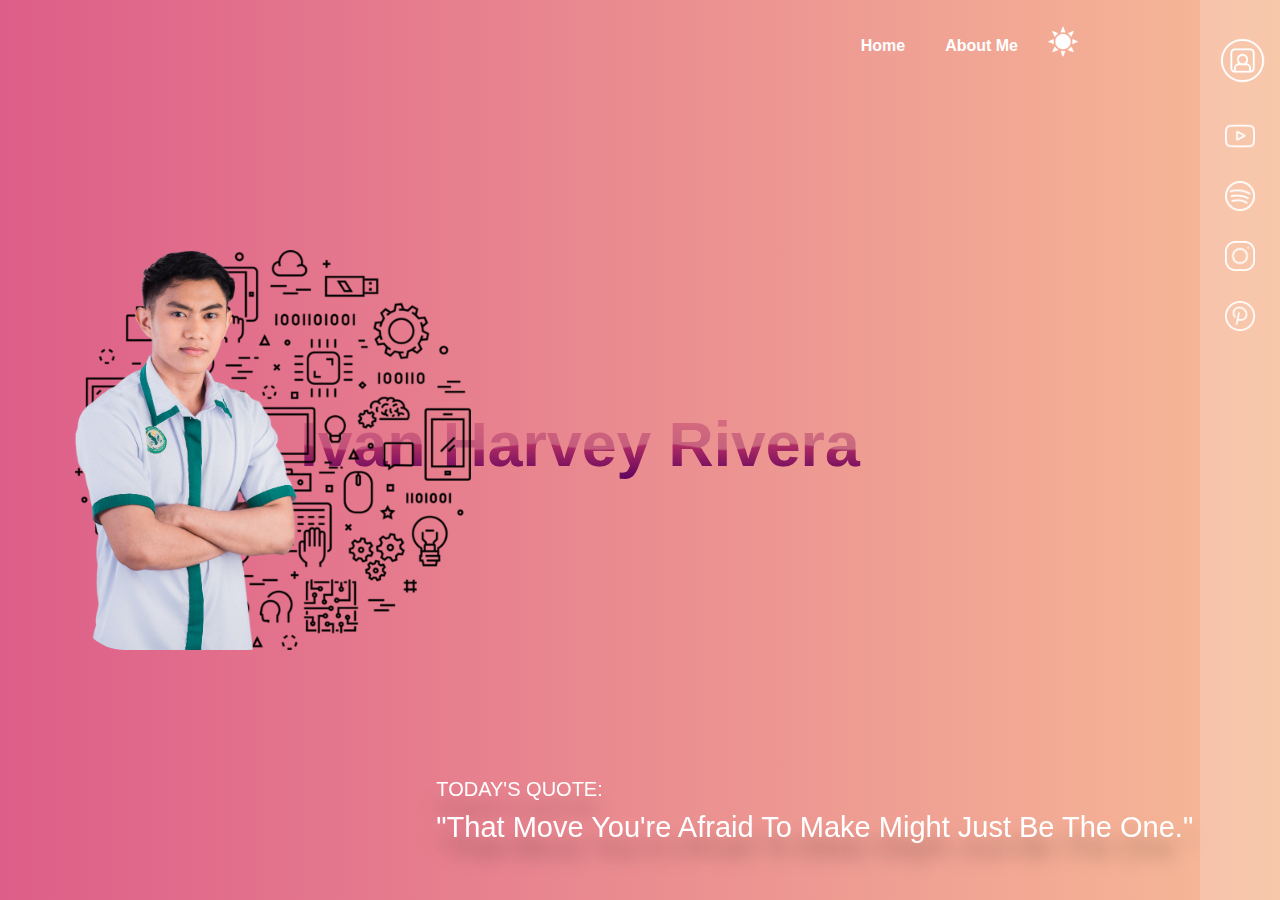
==== index.html @ 5f06219b "Add files via upload" ====
<!DOCTYPE html>
<html>
  <head>
    <meta name="viewport" content="width=device-width, initial-scale=1">
    <title>Xplizit NM7</title>
    <link rel="stylesheet" href="style.css">
  </head>
  <body>
  
    <div class="main">
	
  
	<div class="nav-links">
		<ul>
			<li><a href="https://github.com/Xplizit-NM7/RIVERA-Ivan-Harvey/"><button class="btn" >Home</button></a></li>
			<li><button type="button" class="btn" onclick="openPopUp()">About Me</button></li>
			<li class="icon-li"><img src="images/sun.png" id="icon" alt="Moon icon"></li>
		</ul>
	</div>
	

<div class="side-nav">
  <div class="user_title">
    <img src="images/user.png" alt="Network icon">
    <div>
      <h2>My Social Media</h2>
    </div>
  </div>
  <ul>
    <li><a href="https://youtube.com/@XplizitNM7"><img src="images/youtube.png" alt="Youtube icon"><span>Youtube</span></a></li>
    <li><a href="https://open.spotify.com/user/12140980884?si=iz5y5oF6SPGLse5J82yxXQ&utm_source=copy-link"><img src="images/spotify.png" alt="Spotify icon"><span>Spotify</span></a></li>
    <li><a href="https://instagram.com/the_young_swag"><img src="images/instagram.png" alt="Instagram icon"><span>Instagram</span></a></li>
    <li><a href="https://pin.it/5EBqvMs"><img src="images/pinterest.png" alt="Pinterest icon"><span>Pinterest</span></a></li>
  </ul>
</div>

	
	<div class="img-box">
		<img src="images/CS.png" class="back-img" alt="back image">
		<img src="images/Ivan_Harvey_Rivera.png" class="main-img" alt="Profile image">
</div>
	  
      <nav>
        <div class="logo">
          <img src="images/artificial-intelligence.png" alt="Logo image">
        </div>
	
		
        <div class="popUp" id="popUp">
          <img src="images/artificial-intelligence.png" alt="Pop-up image">
          <div class="content-container">
            <h2>About Me:</h2>
            <ul>
              <li>Name: Ivan Harvey Danao Rivera</li>
              <li>Birth Date: January 16, 2003</li>
              <li>Elementary: Mayantoc Central Elementary School</li>
              <li>High School: Tarlac Agricultural University</li>
              <li>Strand: Humanities and Social Sciences</li>
              <li>College: Tarlac Agricultural University</li>
              <li>Course: Bachelor of Science in Information Technology</li>
            </ul>
          </div>
          <button type="button" onclick="closePopUp()">Close</button>
        </div>
        
        

      </nav>
	  
      <div class="container">
        <h1 id="current-time"></h1>
        <div class="quotes">
          <p>TODAY'S QUOTE:</p>
          <h2>"That Move You're Afraid To Make Might Just Be The One."</h2>
        </div>
		</div>
		
		<div class="typeAuto">
		
<svg viewBox="0 0 320 20">
  <defs>
    <linearGradient id="gradient" x1="0" x2="0" y1="0" y2="1">
      <stop offset="5%" stop-color="var(--gradient-start-color)"/>
      <stop offset="95%" stop-color="var(--gradient-end-color)"/>
    </linearGradient>
    <pattern id="wave" x="0" y="0" width="320" height="20" patternUnits="userSpaceOnUse">
      <path id="wavePath" d="M-40 9 Q-30 7 -20 9 T0 9 T20 9 T40 9 T60 9 T80 9 T100 9 T120 9 T140 9 T160 9 T180 9 T200 9 T220 9 T240 9 T260 9 T280 9 T300 9 T320 9 V20 H-40z" fill="url(#gradient)"> 
        <animateTransform
            attributeName="transform"
            begin="0s"
            dur="3.5s"
            type="translate"
            from="0,0"
            to="80,0"
            repeatCount="indefinite" />
      </path>
    </pattern>
  </defs>
  <text text-anchor="middle" x="160" y="15" font-size="20" fill="url(#wave)" fill-opacity="1">Ivan Harvey Rivera</text>
  <text text-anchor="middle" x="160" y="15" font-size="20" fill="url(#gradient)" fill-opacity="0.4">Ivan Harvey Rivera</text>
</svg>




		</div>
	</div>
		<script>
  let time = document.getElementById("current-time");

  setInterval(() => {
    let d = new Date();
    let hours = d.getHours();
    let minutes = d.getMinutes();
    let seconds = d.getSeconds();
    let amOrPm = hours >= 12 ? "PM" : "AM";
    hours = hours % 12 || 12;
    time.innerHTML = hours + ":" + (minutes < 10 ? "0" + minutes : minutes) + ":" + (seconds < 10 ? "0" + seconds : seconds) + " " + amOrPm;
  }, 1000);
</script>

		
		<script>
			const popUp = document.getElementById("popUp");

			function openPopUp() {
			popUp.classList.add("open-popUp");
			}

			function closePopUp() {
			popUp.classList.remove("open-popUp");
			}
		</script>
		
		<script>
		var icon =document.getElementById("icon");
		
		icon.onclick =function(){
			document.body.classList.toggle("dark-theme");
			if (document.body.classList.contains("dark-theme"))
			{
			icon.src ="images/moon.png";
			}
			else{
			icon.src ="images/sun.png";
			}
		}
		
		</script>
		

	</body>
</html>
---- style.css ----
* {
  margin: 0;
  padding: 0;
  font-family: sans-serif;
}
	:root{
		--color-one: linear-gradient(to right, #dd5e89 , #f7bb97); /*Background Color*/
		--color-two: linear-gradient(to left,#aa076b  , #61045f); /*autoType Color*/
		--color-three: #000000; /*Text Color*/
    --color-four: linear-gradient(to left, #f4c282 , #ef629f); /*Background Color*/
    --color-five: linear-gradient(to left,#ff9966, #ff5e62); /*autoType Color*/
		
		--SVG-color-one: #c33764  ;
		--SVG-color-two:#61045f ;
		
	}
	
	.dark-theme{
		--color-one: linear-gradient(to right, #141e30, #243b55); /*Background Color*/
		--color-two: linear-gradient(to left,#ff9966, #ff5e62); /*autoType Color*/
		--color-three: #fff; /*Text Color*/
		--color-four: linear-gradient(to left, #243b55, #141e30, #253758); /*Background Color*/
    --color-five: linear-gradient(to right, #141e30, #243b55); /*autoType Color*/

		--SVG-color-one: #185a9d;
		--SVG-color-two:#43cea2 ;
	}

.main {
  width: 100%;
  height: 100vh;
  position: relative;
  overflow: hidden;
  background: var(--color-one); /*linear-gradient(to right, #737dfe, #ffcac9)*/
}

svg {
  font-weight: bold;
  max-width: 1000px;
  height: 50%;
  position: absolute;
  top: 50%;
  transform: translate(-20%, -50%);
  right: 0;
  --gradient-start-color: var(--SVG-color-one);
  --gradient-end-color: var(--SVG-color-two);
	
}



.img-box {
  width: 350px;
  height: 400px;
  position: absolute;
  bottom: 0;
  left: 110px;
  top: 50%;
  transform: translateY(-50%);
  z-index: 1;
}

.img-box img {
  height: 100%;
  position: absolute;
  left: -10%;
  bottom: 0;
  transition: all 1s;
}

.img-box .main-img {
  border-radius: 50px;
}

.img-box .back-img {
  position: absolute;
  left:-10%;
}

.img-box:hover .back-img {
  left: 10px;
}

.img-box:hover .main-img {
  left: -15%;
}

.side-nav {
  width: 50px;
  height: 100%;
  position: fixed;
  top: 0;
  right: 0;
  padding: 30px 15px;
  background: rgba(255, 255, 255, 0.2);
  backdrop-filter: blur(5px);
  display: flex;
  justify-content: space-between;
  flex-direction: column;
  transition: width 0.5s;
}
.side-nav img {
  margin-left: -5px;
  transition: 0.5s;
}

.user_title {
  display: flex;
  align-items: center;
  justify-content: space-between;
  width: 60px;
  font-size: 12px;
  padding: 10px;
  border-radius: 8px;
  margin-right: 0px;
  overflow: hidden;
}


.user_title div{
	display: none;
}


.user_title h2 {
  font-size: 15px;
  font-weight: 600;
  margin-right:25px;
  white-space: nowrap;
}

.user_title img{
	width: 45px;
	filter: brightness(0) invert(1);
	
}

.side-nav ul {
  list-style: none;
  padding: 0 15px;
  height: calc(100% + 20px);
}

.side-nav ul li {
  margin: 30px 0;
  display: flex;
  align-items: center;
  justify-content: center;
  cursor: pointer;
}

.side-nav ul li img {
  width: 30px;
  margin-right: 10px;
  filter: brightness(0) invert(1);
}

.side-nav ul li span {
  white-space: nowrap;
  display: none;
  text-shadow: 2px 5px 10px rgba(0, 0, 0, 0.5);
}


.side-nav ul li a {
  display: flex;
  align-items: center;
  text-decoration: none;
  width: 100%;
}


.side-nav:hover {
  width: 200px;
}

.side-nav:hover .user_title {
  width: 100%;
  background: rgba(255, 255, 255, 0.2);
  backdrop-filter: blur(5px);
}

.side-nav:hover .user_title img{
	margin:0px;
}

.side-nav:hover .user_title div{
	display: block;
}


.side-nav:hover ul li span {
  display: block;
}

.side-nav:hover ul li img {
  margin-left: 10px;
}

.side-nav:hover ul li {
	justify-content: flex-start;
}

 
#icon {
width: 30px;
cursor: pointer;
}



nav {
width: 80%;
position: sticky;
margin: 10px auto;
z-index: 1;
display: flex;
align-items: center;
}

.nav-links {
flex: 1;
text-align: right;

}

.nav-links ul {
margin: 0;
padding: 0;
display: flex;
justify-content: flex-end;
transform: translateX(-15%) translateY(70%);
}

.nav-links ul li {
list-style: none;
display: inline-block;
margin: 0 10px;
text-shadow: 2px 5px 10px rgba(0, 0, 0, 0.5);
}

.nav-links ul li a {
color: var(--color-three);
text-decoration: none;

}

.icon-li {
display: flex;
align-items: center;
}

 
.logo img {
  width: 60px;
  position: relative;
  left: -150%;
  visibility: hidden;
}

a {
  color: #fff;
}

.container h1 {
  position: absolute;
  bottom: 10%;
  left: 30%;
  transform: translateX(100%);
  color: #fff;
  font-size: 60px;
  font-weight: 600;
  letter-spacing: 3px;
  text-shadow: 0 10px 10px rgba(0, 0, 0, 0.4);
}

.quotes {
  position: absolute;
  bottom: 15%;
  left: 40%;
  transform: translate(-10%, 120%);
  text-align: left;
  color:#fff;
  font-size: 20px;
  font-weight: 500;
  text-shadow: 0 20px 20px rgba(0, 0, 0, 0.4);
}

.quotes h2 {
  font-size: 29px;
  margin-top: 10px;
  font-weight: 500;
}

.typeAuto h1 {
  font-size: 40px;
  font-weight: 600;
  letter-spacing: 3px;
  position: absolute;
  bottom: 10%;
  left: 7%;
  background: var(--color-two); /*linear-gradient(to left,#7bdff2, #f2b5d4);*/
  -webkit-background-clip: text;
  -webkit-text-fill-color: transparent;
  background-clip: text;
  text-shadow: 0px 30px 30px rgba(0, 0, 0, 0.4);
}



	.btn{
	background: transparent;
	padding: 10px 10px;
	border: 0;
	cursor: pointer;
	border-radius: 5px;
	font-size: 16px;
	font-weight: bold;
	color: #fff;
	
	}
	
	
	#popUp {
    width: 700px;
    background: var(--color-four);
    border-radius: 30px;
    position: fixed;
    top: 50%;
    left: 50%;
    transform: translate(-50%, -50%) scale(0);
    text-align: left;
    padding: 30px;
    color: #fff;
    visibility: hidden;
    transition: transform 0.4s, visibility 0s 0.4s;
    box-shadow: -10px 10px 10px rgba(0, 0, 0, 0.2);
    opacity: 0;
    transition: opacity 0.4s, transform 0.4s, visibility 0s 0.4s, top 0.4s;
    
  }
  .content-container h2 {
    text-align: center;
  }

.content-container li {
  
  font-size: 20px;
}
  .content-container {
    max-height: 400px;
    overflow-y: auto;
    line-height: 2;
  }
  
  
  #popUp.open-popUp {
    visibility: visible;
    top: 50%;
    transform: translate(-50%, -50%) scale(1);
    opacity: 1;
    transition: opacity 0.4s, transform 0.4s, visibility 0s, top 0.4s;
  }
  

.popUp img {
  width: 100px;
  margin-top: -20px;
}

.popUp h2 {
  font-size: 38px;
  font-weight: 500;
  margin: 10px 0 30px;
  text-shadow: 0 5px 5px rgba(0, 0, 0, 0.2);
}

.popUp p {
	font-size: 12px;
	font-weight: 500;
	margin: 1px 0 10px;
	text-align: left;
	text-shadow: 0 5px 5px rgba(0, 0, 0, 0.2);
}

.popUp button {
  width: 50%;
  margin-top: 50px;
  padding: 10px ;
  background: var(--color-five);
  color: #fff;
  border: 0;
  outline: none;
  font-size: 18px;
  font-family: serif;
  border-radius: 10px;
  cursor: pointer;
  font-weight: bold;
  box-shadow: 0 5px 5px rgba(0, 0, 0, 0.2);
  text-shadow: 0 5px 5px rgba(0, 0, 0, 0.2);
}

@media screen and (max-width:600px)
{
	#icon {
  width: 30px;
  cursor: pointer;
}
.parent-container {
  position: relative;
}

svg {
  font-weight: bold;
  max-width: 100%;
  height: auto;
  position: absolute;
  top: 72%;
  left: calc(40% - 50vw);
  transform: scale(1.3);
}

.img-box {
  width: 200px;
  height: 250px;
  position: absolute;
  bottom: 0;
  left: 20px;
  top: 50%;
  transform: translateY(-50%);
  z-index: 1;
}

.img-box:hover .back-img {
  bottom: 0;
  left: 10%;
}

.img-box:hover .main-img {
  left: -5%;
}

.side-nav {
 
  width: 50px;
  height: 100%;
  position: fixed;
  top: 0;
  right: 0;
  padding: 30px 15px;
  background: rgba(255, 255, 255, 0.2);
  backdrop-filter: blur(5px);
  display: flex;
  justify-content: space-between;
  flex-direction: column;
  transition: width 0.5s;
  transform: translateY(-2%);
}

.side-nav:hover {
  width: 150px;
  z-index:2;
}


.user_title h2 {
  font-size: 13px;
}


nav {
    height: 100px;
  }

  .nav-links {
    display: flex;
    position: relative;
    top: 0;
    background-color: transparent;
    width: auto;
    transform: none;
  }

  .nav-links ul {
    flex-direction: row;
    align-items: center;
    margin: 0;
	transform: translateX(1%) translateY(75%);
  }

  .nav-links ul li {
    margin: 0 15px;
  }

.nav-links ul li a {
  color: #fff;
  text-decoration: none;
}

.icon-li {
  display: flex;
  align-items: center;
}



.logo img {
  width: 120px;
  top: -43px;
  left: 25px;
  transform: scale(2);
  visibility: hidden;
}


.container h1 {
    position: absolute;
    top: 15%;
    left: 10%;
    transform: none;
    margin: 10px;
    font-size: 30px;
    border-radius: 0;
    box-shadow: none;
    text-shadow: 2px 5px 10px rgba(0, 0, 0, 0.5);
}

.quotes {
  position: absolute;
  bottom: 13%;
  left: 10%;
  font-size: 12px;
  font-weight: bold;
  background: transparent;
  padding: 5px 1px;
  border-radius: 15px;
  box-shadow: 0 10px 10px rgba(0, 0, 0, 0.2);
  text-shadow: 2px 5px 10px rgba(0, 0, 0, 0.5);

}

.quotes h2 {
  font-size: 13px;
  margin-top: 10px;
  margin-bottom: 5px;
  font-weight: bold;
}


 
#popUp {
  width: 300px;
  height: auto;
  background: var(--color-four);
  border-radius: 20px;
  position: fixed;
  top: 50%;
  left: 50%;
  transform: translate(-50%, -50%) scale(0);
  text-align: left;
  padding: 30px;
  color: #fff;
  visibility: hidden;
  box-shadow: 0 10px 10px rgba(0, 0, 0, 0.2);
  transition: transform 0.4s, top 0.4s, visibility 0s 0.4s, opacity 0.4s;
  opacity: 0;
}
.content-container li {
  font-size: 12.3px;
}

.content-container {
  max-height: 300px;
  overflow-y: auto;
  line-height: 3;
}

#popUp.open-popUp {
  visibility: visible;
  transform: translate(-50%, -50%) scale(1);
  opacity: 1;
}



}

	@media screen and (max-width: 900px) and (min-width: 600px){
		
	}
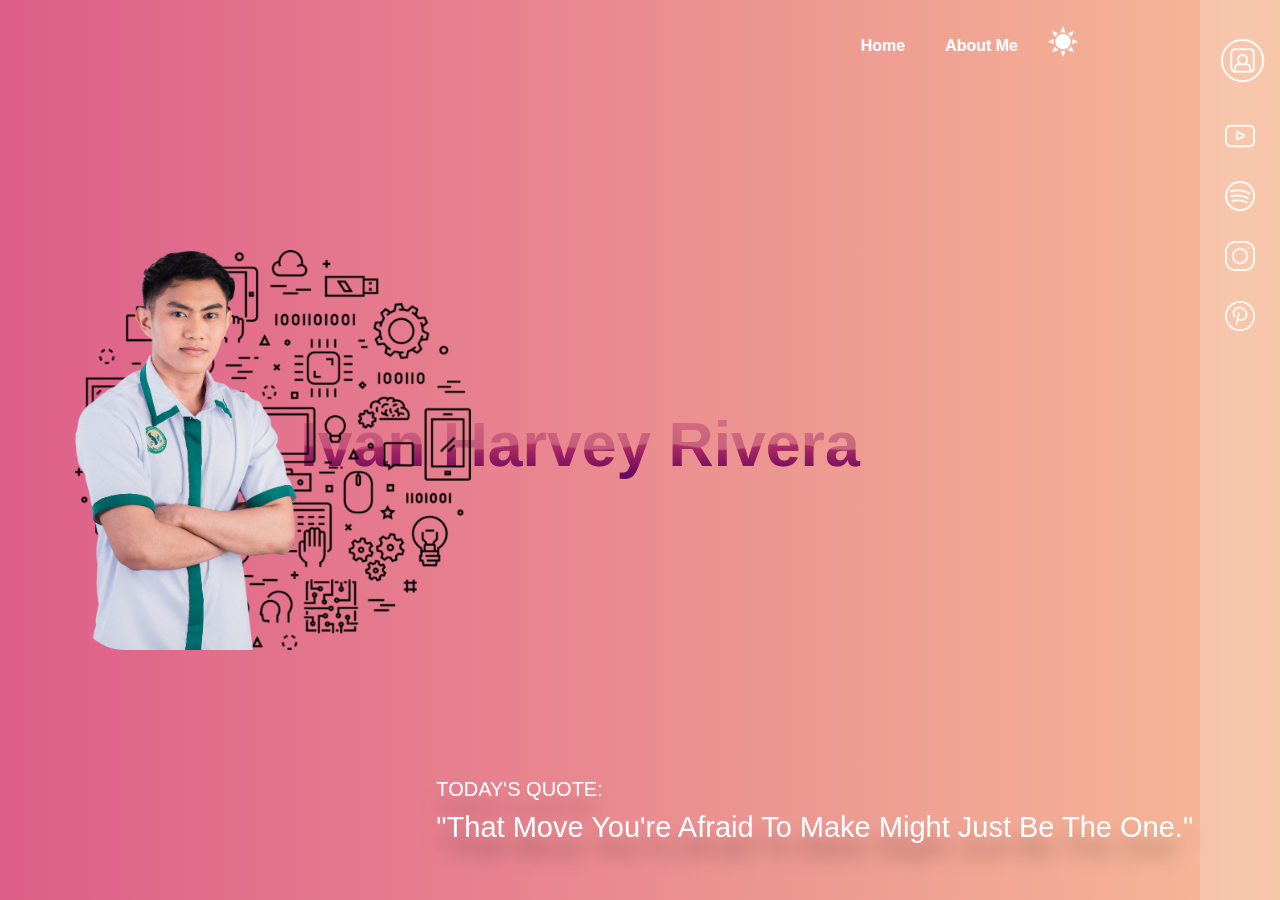
==== commit 64ae5950: "Update index.html" ====
--- a/index.html
+++ b/index.html
@@ -12,7 +12,7 @@
   
 	<div class="nav-links">
 		<ul>
-			<li><a href="https://github.com/Xplizit-NM7/RIVERA-Ivan-Harvey/"><button class="btn" >Home</button></a></li>
+			<li><a href="https://xplizit-nm7.github.io/RIVERA-Ivan-Harvey/"><button class="btn" >Home</button></a></li>
 			<li><button type="button" class="btn" onclick="openPopUp()">About Me</button></li>
 			<li class="icon-li"><img src="images/sun.png" id="icon" alt="Moon icon"></li>
 		</ul>
@@ -147,7 +147,13 @@
 		}
 		
 		</script>
-		
+		<script>
+  document.addEventListener("contextmenu", function (e) {
+    e.preventDefault();
+    alert("Right-click has been disabled on this page.");
+  });
+</script>
+
 
 	</body>
 </html>
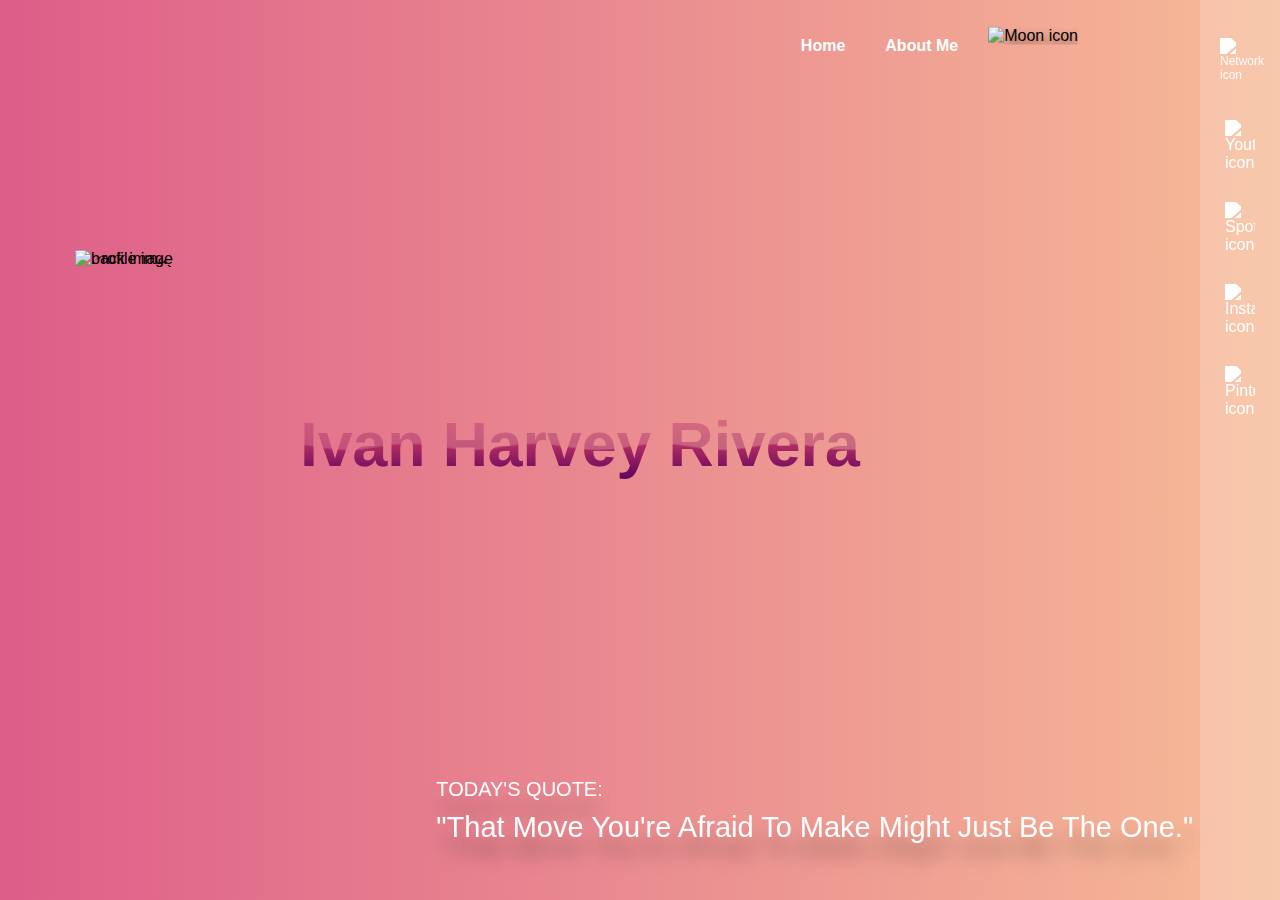
==== commit bee9d366: "Update index.html" ====
--- a/index.html
+++ b/index.html
@@ -12,7 +12,7 @@
   
 	<div class="nav-links">
 		<ul>
-			<li><a href="https://xplizit-nm7.github.io/RIVERA-Ivan-Harvey/"><button class="btn" >Home</button></a></li>
+			<li><a href="https://github.com/Xplizit-NM7/RIVERA-Ivan-Harvey/"><button class="btn" >Home</button></a></li>
 			<li><button type="button" class="btn" onclick="openPopUp()">About Me</button></li>
 			<li class="icon-li"><img src="images/sun.png" id="icon" alt="Moon icon"></li>
 		</ul>
@@ -21,16 +21,16 @@
 
 <div class="side-nav">
   <div class="user_title">
-    <img src="images/user.png" alt="Network icon">
+    <img src="images/user.png" alt="Network icon" id="user-icon">
     <div>
       <h2>My Social Media</h2>
     </div>
   </div>
   <ul>
-    <li><a href="https://youtube.com/@XplizitNM7"><img src="images/youtube.png" alt="Youtube icon"><span>Youtube</span></a></li>
-    <li><a href="https://open.spotify.com/user/12140980884?si=iz5y5oF6SPGLse5J82yxXQ&utm_source=copy-link"><img src="images/spotify.png" alt="Spotify icon"><span>Spotify</span></a></li>
-    <li><a href="https://instagram.com/the_young_swag"><img src="images/instagram.png" alt="Instagram icon"><span>Instagram</span></a></li>
-    <li><a href="https://pin.it/5EBqvMs"><img src="images/pinterest.png" alt="Pinterest icon"><span>Pinterest</span></a></li>
+    <li><a href="https://youtube.com/@XplizitNM7"><img src="images/youtube.png" alt="Youtube icon" id="youtube-icon"><span>Youtube</span></a></li>
+    <li><a href="https://open.spotify.com/user/12140980884?si=iz5y5oF6SPGLse5J82yxXQ&utm_source=copy-link"><img src="images/spotify.png" alt="Spotify icon" id="spotify-icon"><span>Spotify</span></a></li>
+    <li><a href="https://instagram.com/the_young_swag"><img src="images/instagram.png" alt="Instagram icon" id="instagram-icon"><span>Instagram</span></a></li>
+    <li><a href="https://pin.it/5EBqvMs"><img src="images/pinterest.png" alt="Pinterest icon" id="pinterest-icon"><span>Pinterest</span></a></li>
   </ul>
 </div>
 
@@ -134,26 +134,50 @@
 		
 		<script>
 		var icon =document.getElementById("icon");
+    var AI = document.getElementById("AI-Icon");
+    var imgBox = document.querySelector(".img-box img.back-img");
+    var userIcon = document.getElementById("user-icon");
+    var youtubeIcon = document.getElementById("youtube-icon");
+    var spotifyIcon = document.getElementById("spotify-icon");
+    var instagramIcon = document.getElementById("instagram-icon");
+    var pinterestIcon = document.getElementById("pinterest-icon");
+    
+    
 		
 		icon.onclick =function(){
 			document.body.classList.toggle("dark-theme");
 			if (document.body.classList.contains("dark-theme"))
 			{
 			icon.src ="images/moon.png";
+      AI.src = "images/AI-Light.png"
+      imgBox.src = "images/CS-Light.png";
+      userIcon.src = "images/User-Light.png";
+      youtubeIcon.src = "images/YT-Light.png";
+      spotifyIcon.src = "images/Spotify-Light.png";
+      instagramIcon.src = "images/IG-Light.png";
+      pinterestIcon.src = "images/Pinterest-Light.png";
+      
 			}
 			else{
 			icon.src ="images/sun.png";
+      AI.src = "images/artificial-intelligence.png"
+      imgBox.src = "images/CS.png";
+      userIcon.src = "images/user.png";
+      youtubeIcon.src = "images/youtube.png";
+      spotifyIcon.src = "images/spotify.png";
+      instagramIcon.src = "images/instagram.png";
+      pinterestIcon.src = "images/pinterest.png";
 			}
 		}
 		
 		</script>
 		<script>
-  document.addEventListener("contextmenu", function (e) {
-    e.preventDefault();
-    alert("Right-click has been disabled on this page.");
-  });
-</script>
-
+      document.addEventListener("contextmenu", function (e) {
+        e.preventDefault();
+        alert("Right-click has been disabled on this page.");
+      });
+    </script>
+    
 
 	</body>
 </html>
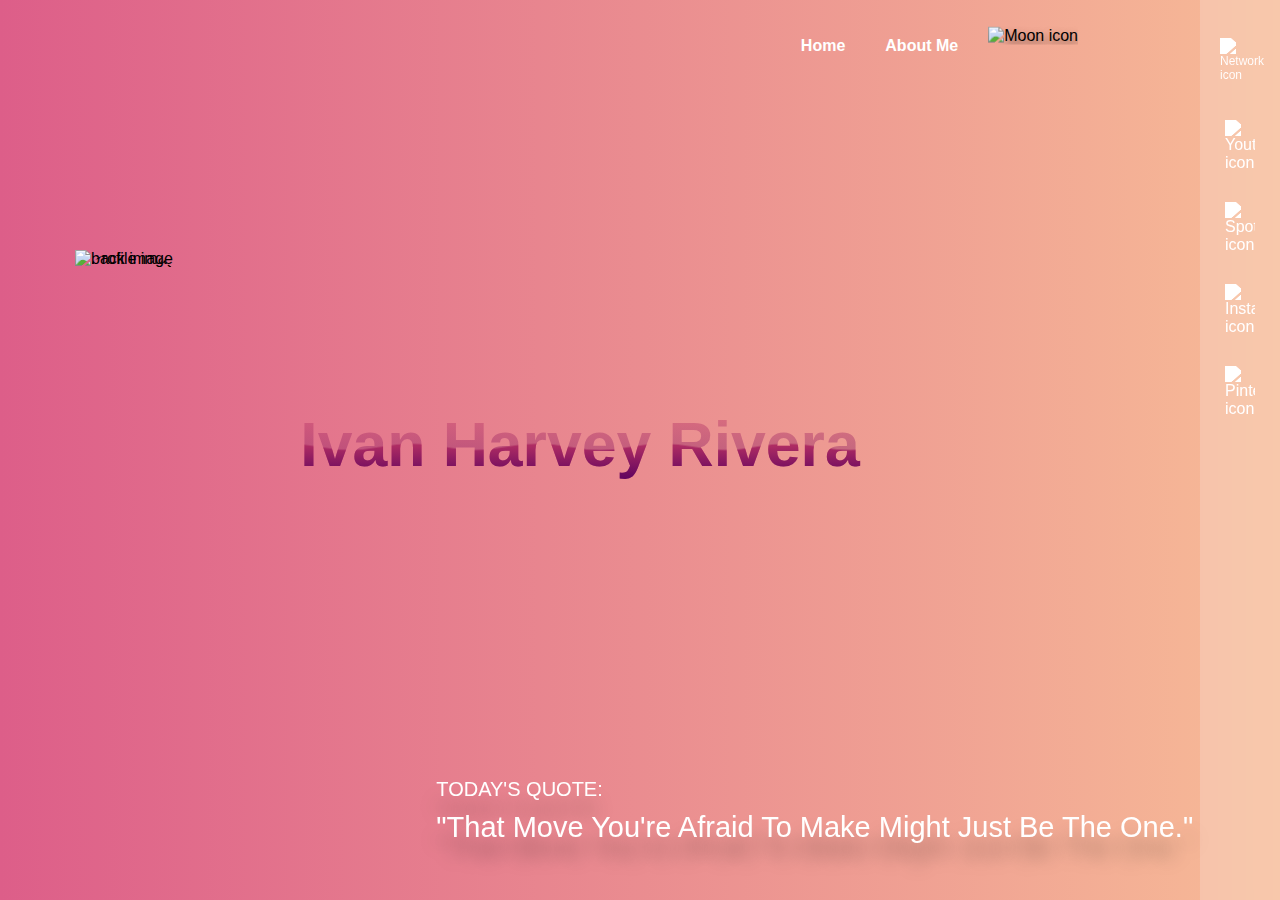
==== commit 24e7578a: "Update index.html" ====
--- a/index.html
+++ b/index.html
@@ -12,7 +12,7 @@
   
 	<div class="nav-links">
 		<ul>
-			<li><a href="https://github.com/Xplizit-NM7/RIVERA-Ivan-Harvey/"><button class="btn" >Home</button></a></li>
+			<li><a href="https://xplizit-nm7.github.io/RIVERA-Ivan-Harvey/"><button class="btn" >Home</button></a></li>
 			<li><button type="button" class="btn" onclick="openPopUp()">About Me</button></li>
 			<li class="icon-li"><img src="images/sun.png" id="icon" alt="Moon icon"></li>
 		</ul>
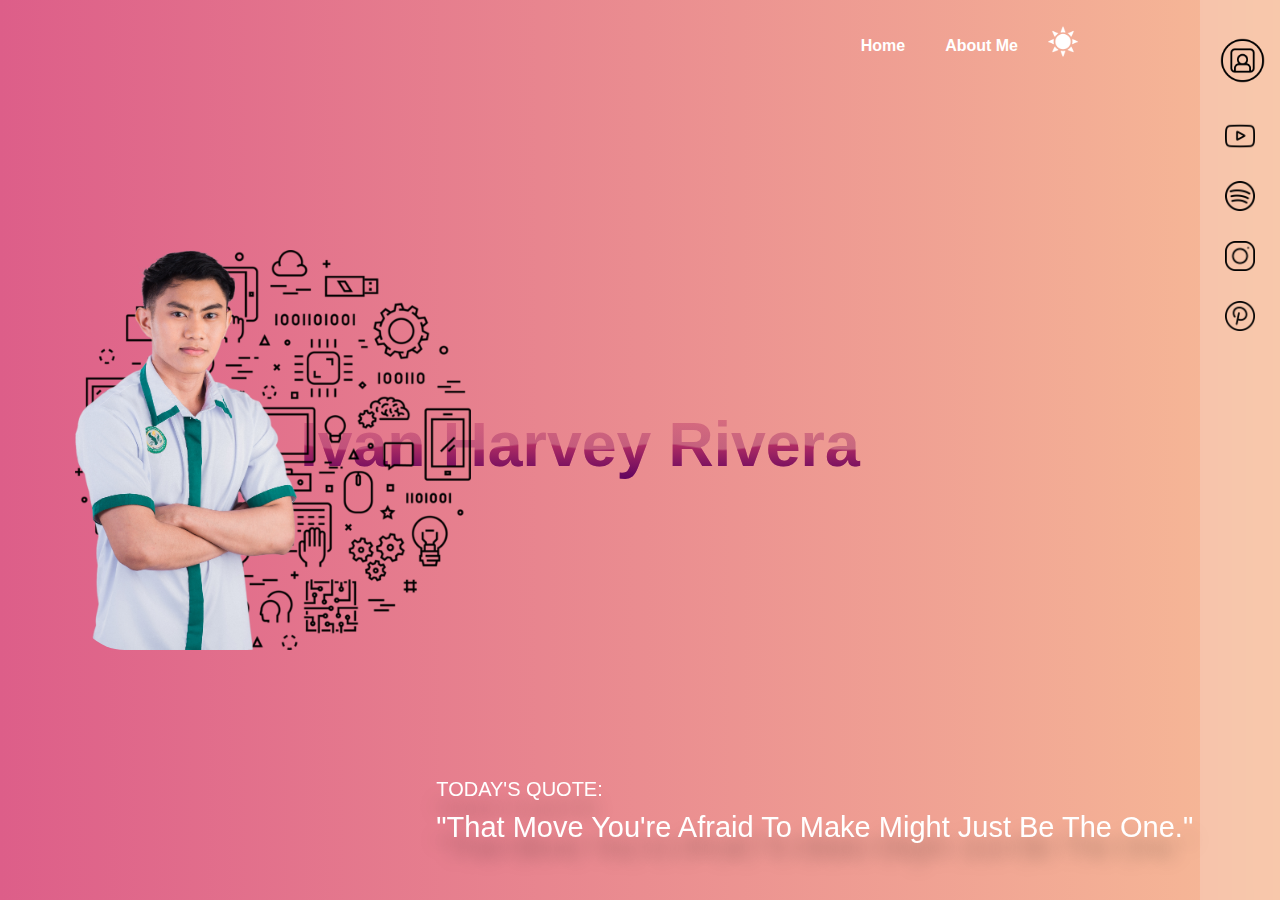
==== commit 1f55a51c: "Add files via upload" ====
--- a/index.html
+++ b/index.html
@@ -12,7 +12,7 @@
   
 	<div class="nav-links">
 		<ul>
-			<li><a href="https://xplizit-nm7.github.io/RIVERA-Ivan-Harvey/"><button class="btn" >Home</button></a></li>
+			<li><a href="https://github.com/Xplizit-NM7/RIVERA-Ivan-Harvey"><button class="btn" >Home</button></a></li>
 			<li><button type="button" class="btn" onclick="openPopUp()">About Me</button></li>
 			<li class="icon-li"><img src="images/sun.png" id="icon" alt="Moon icon"></li>
 		</ul>
@@ -47,7 +47,7 @@
 	
 		
         <div class="popUp" id="popUp">
-          <img src="images/artificial-intelligence.png" alt="Pop-up image">
+          <img src="images/artificial-intelligence.png" alt="Pop-up image" id="AI-Icon">
           <div class="content-container">
             <h2>About Me:</h2>
             <ul>
--- a/style.css
+++ b/style.css
@@ -3,28 +3,34 @@
   padding: 0;
   font-family: sans-serif;
 }
-	:root{
-		--color-one: linear-gradient(to right, #dd5e89 , #f7bb97); /*Background Color*/
-		--color-two: linear-gradient(to left,#aa076b  , #61045f); /*autoType Color*/
-		--color-three: #000000; /*Text Color*/
-    --color-four: linear-gradient(to left, #f4c282 , #ef629f); /*Background Color*/
-    --color-five: linear-gradient(to left,#ff9966, #ff5e62); /*autoType Color*/
-		
-		--SVG-color-one: #c33764  ;
-		--SVG-color-two:#61045f ;
-		
-	}
-	
-	.dark-theme{
-		--color-one: linear-gradient(to right, #141e30, #243b55); /*Background Color*/
-		--color-two: linear-gradient(to left,#ff9966, #ff5e62); /*autoType Color*/
-		--color-three: #fff; /*Text Color*/
-		--color-four: linear-gradient(to left, #243b55, #141e30, #253758); /*Background Color*/
-    --color-five: linear-gradient(to right, #141e30, #243b55); /*autoType Color*/
-
-		--SVG-color-one: #185a9d;
-		--SVG-color-two:#43cea2 ;
-	}
+:root {
+  --color-one: linear-gradient(to right, #dd5e89, #f7bb97); /*Background Color*/
+  --color-two: linear-gradient(to left, #aa076b, #61045f); /*autoType Color*/
+  --color-three: #000000; /*Text Color*/
+  --color-four: linear-gradient(to left, #f4c282, #ef629f); /*Background Color*/
+  --color-five: linear-gradient(to left, #ff9966, #ff5e62); /*autoType Color*/
+
+  
+  --text-shadow: 2px 2px 4px rgba(220, 220, 220, 0); /* Dark text shadow */
+  
+  --SVG-color-one: #c33764;
+  --SVG-color-two: #61045f;
+}
+
+.dark-theme {
+  --color-one: linear-gradient(to right, #141e30, #243b55); /*Background Color*/
+  --color-two: linear-gradient(to left, #ff9966, #ff5e62); /*autoType Color*/
+  --color-three: #fff; /*Text Color*/
+  --color-four: linear-gradient(to left, #243b55, #141e30, #253758); /*Background Color*/
+  --color-five: linear-gradient(to right, #141e30, #243b55); /*autoType Color*/
+
+  --text-shadow: 2px 2px 4px rgb(0, 0, 0); /* Light text shadow */
+  
+
+  --SVG-color-one: #185a9d;
+  --SVG-color-two: #43cea2;
+}
+
 
 .main {
   width: 100%;
@@ -124,14 +130,16 @@
 
 .user_title h2 {
   font-size: 15px;
+  color: var(--color-three);
   font-weight: 600;
   margin-right:25px;
   white-space: nowrap;
+  
 }
 
 .user_title img{
 	width: 45px;
-	filter: brightness(0) invert(1);
+	/*filter: brightness(0) invert(1);*/
 	
 }
 
@@ -152,13 +160,14 @@
 .side-nav ul li img {
   width: 30px;
   margin-right: 10px;
-  filter: brightness(0) invert(1);
+  /*filter: brightness(0) invert(1);*/
 }
 
 .side-nav ul li span {
   white-space: nowrap;
+  color: var(--color-three);
   display: none;
-  text-shadow: 2px 5px 10px rgba(0, 0, 0, 0.5);
+  text-shadow: var(--text-shadow);
 }
 
 
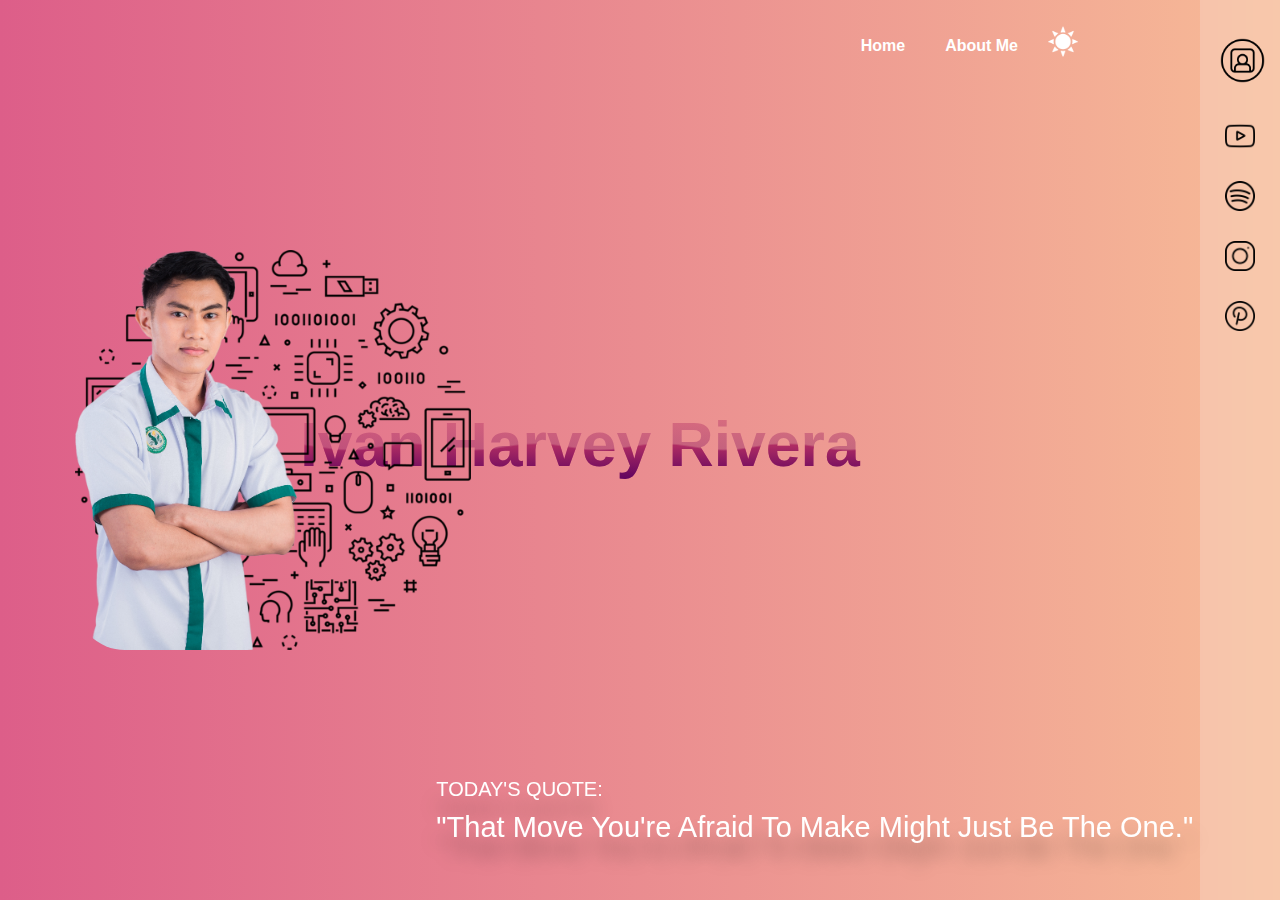
==== commit 73426ee9: "Update index.html" ====
--- a/index.html
+++ b/index.html
@@ -12,7 +12,7 @@
   
 	<div class="nav-links">
 		<ul>
-			<li><a href="https://github.com/Xplizit-NM7/RIVERA-Ivan-Harvey"><button class="btn" >Home</button></a></li>
+			<li><a href="https://xplizit-nm7.github.io/RIVERA-Ivan-Harvey/"><button class="btn" >Home</button></a></li>
 			<li><button type="button" class="btn" onclick="openPopUp()">About Me</button></li>
 			<li class="icon-li"><img src="images/sun.png" id="icon" alt="Moon icon"></li>
 		</ul>
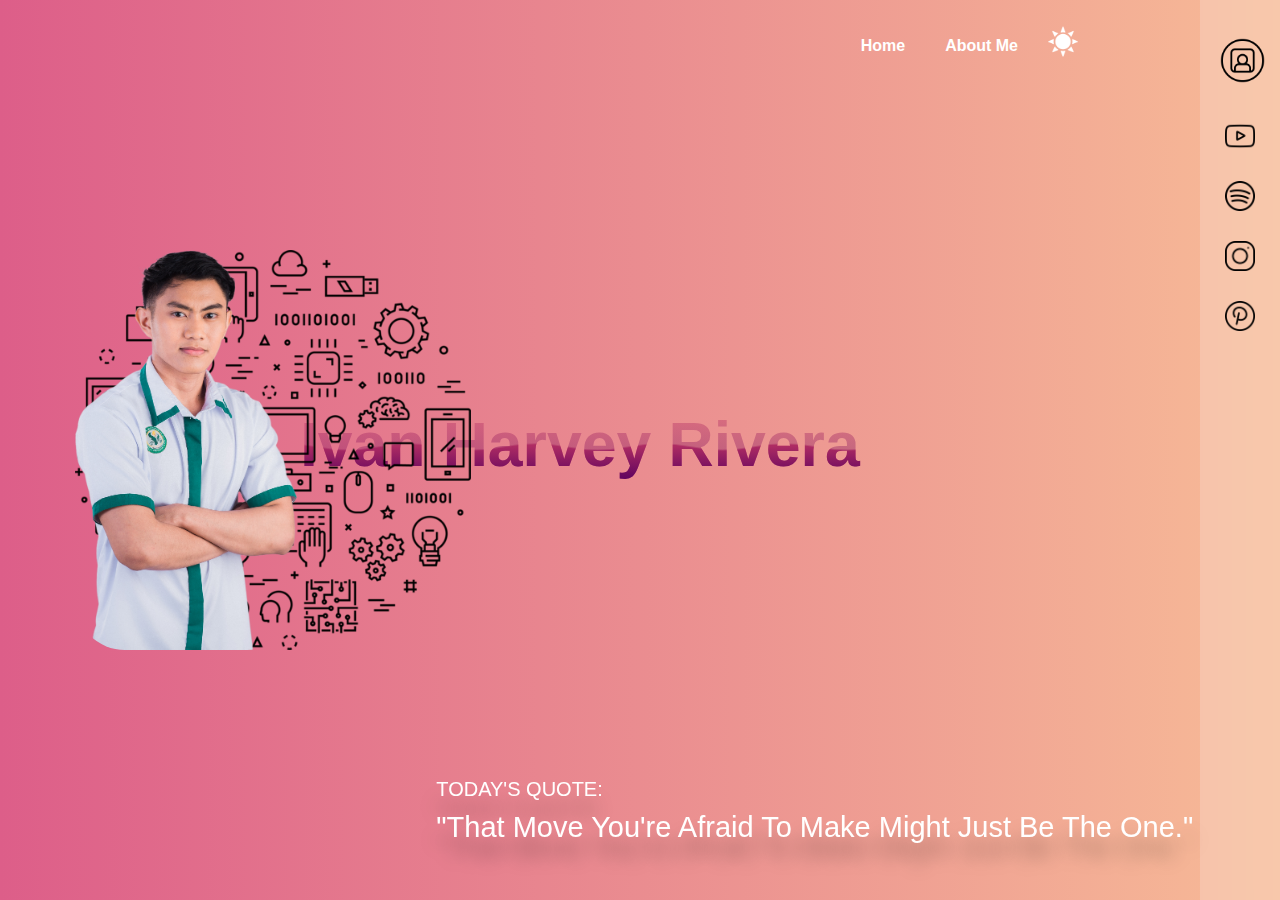
==== commit 838bb786: "Update index.html" ====
--- a/index.html
+++ b/index.html
@@ -51,13 +51,13 @@
           <div class="content-container">
             <h2>About Me:</h2>
             <ul>
-              <li>Name: Ivan Harvey Danao Rivera</li>
-              <li>Birth Date: January 16, 2003</li>
-              <li>Elementary: Mayantoc Central Elementary School</li>
-              <li>High School: Tarlac Agricultural University</li>
-              <li>Strand: Humanities and Social Sciences</li>
-              <li>College: Tarlac Agricultural University</li>
-              <li>Course: Bachelor of Science in Information Technology</li>
+              <li>I LOVE SCIENCE</li>
+              <li>I LOVE ASTRONOMY</li>
+              <li>I LOVE NATURE</li>
+              <li>I LOVE ANIME</li>
+              <li>BUT MOST OF ALL, I LOVE YOU MORE</li>
+              <li></li>
+              <li></li>
             </ul>
           </div>
           <button type="button" onclick="closePopUp()">Close</button>
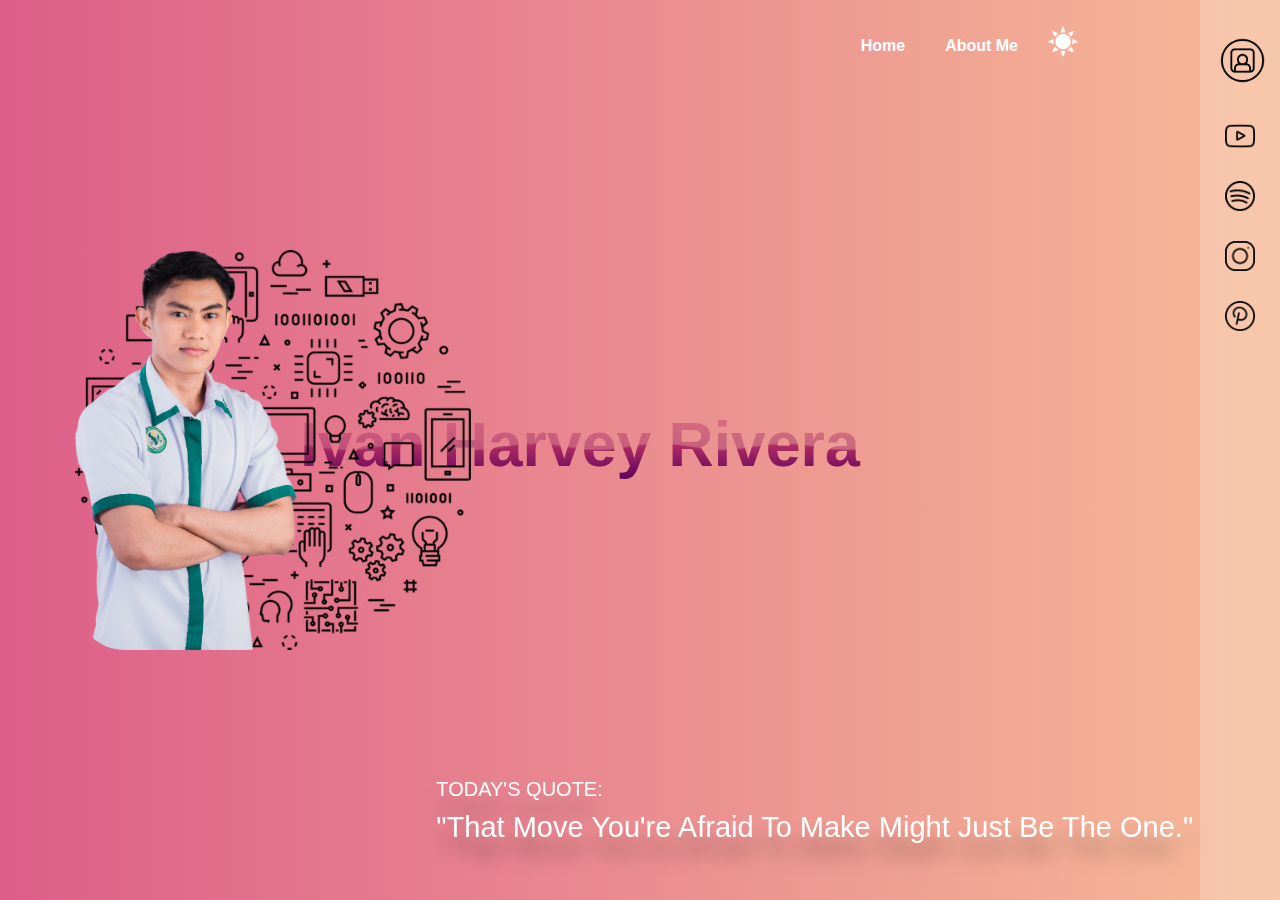
==== commit 403685ab: "Update index.html" ====
--- a/index.html
+++ b/index.html
@@ -2,7 +2,7 @@
 <html>
   <head>
     <meta name="viewport" content="width=device-width, initial-scale=1">
-    <title>Xplizit NM7</title>
+    <title>I.H. Rivera</title>
     <link rel="stylesheet" href="style.css">
   </head>
   <body>
@@ -12,7 +12,7 @@
   
 	<div class="nav-links">
 		<ul>
-			<li><a href="https://xplizit-nm7.github.io/RIVERA-Ivan-Harvey/"><button class="btn" >Home</button></a></li>
+			<li><a href="https://the-young-swag.github.io/RIVERA-Ivan-Harvey/"><button class="btn" >Home</button></a></li>
 			<li><button type="button" class="btn" onclick="openPopUp()">About Me</button></li>
 			<li class="icon-li"><img src="images/sun.png" id="icon" alt="Moon icon"></li>
 		</ul>
